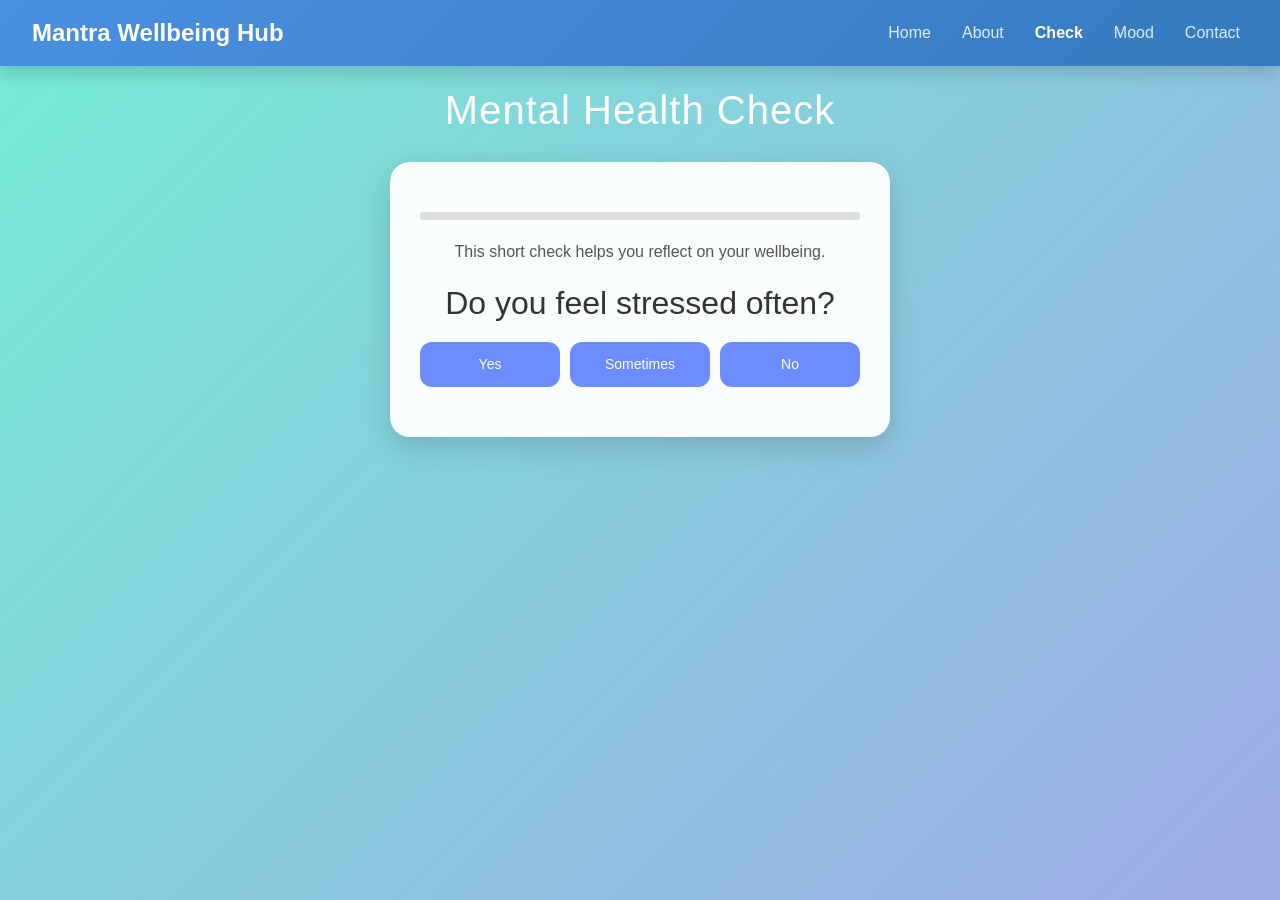
==== checker.html @ bb775d46 "Add files via upload" ====
<!doctype html>
<html lang="en">
  <head>
    <meta charset="UTF-8" />
    <title>Mental Health Check</title>

    <!-- Bootstrap -->
    <link
      href="https://cdn.jsdelivr.net/npm/bootstrap@5.3.8/dist/css/bootstrap.min.css"
      rel="stylesheet"
    />

    <!-- Your CSS -->
    <link rel="stylesheet" href="/css/checker.css" />
  </head>

  <body>
    <!-- ✅ NAVBAR -->
    <nav class="navbar navbar-expand-lg navbar-dark shadow">
      <div class="container-fluid">
        <a class="navbar-brand" href="/index.html">Mantra Wellbeing Hub</a>

        <button
          class="navbar-toggler"
          type="button"
          data-bs-toggle="collapse"
          data-bs-target="#navbarNav"
        >
          <span class="navbar-toggler-icon"></span>
        </button>

        <div
          class="collapse navbar-collapse justify-content-end"
          id="navbarNav"
        >
          <ul class="navbar-nav">
            <li class="nav-item">
              <a class="nav-link" href="/index.html">Home</a>
            </li>
            <li class="nav-item">
              <a class="nav-link" href="/about.html">About</a>
            </li>
            <li class="nav-item active">
              <a class="nav-link active" href="/checker.html">Check</a>
            </li>
            <li class="nav-item">
              <a class="nav-link" href="/tracker.html">Mood</a>
            </li>
            <li class="nav-item">
              <a class="nav-link" href="/contact.html">Contact</a>
            </li>
          </ul>
        </div>
      </div>
    </nav>

    <!-- HEADER -->
    <header>
      <h1>Mental Health Check</h1>
    </header>

    <!-- MAIN CONTENT -->
    <section>
      <div id="progress">
        <div id="progressBar"></div>
      </div>

      <p>This short check helps you reflect on your wellbeing.</p>
      <h2 id="question"></h2>

      <div id="answers">
        <button onclick="answer('yes')">Yes</button>
        <button onclick="answer('sometimes')">Sometimes</button>
        <button onclick="answer('no')">No</button>
      </div>

      <p id="resultText"></p>
    </section>

    <!-- Bootstrap JS -->
    <script src="https://cdn.jsdelivr.net/npm/bootstrap@5.3.8/dist/js/bootstrap.bundle.min.js"></script>

    <!-- Your JS -->
    <script src="/js/checker.js"></script>
  </body>
</html>
---- css/checker.css ----
/* ===== NAVBAR ===== */
.navbar {
  background: linear-gradient(135deg, #4a90e2, #357ABD) !important;
  padding: 10px 20px;
  width: 100%;
}

.navbar-brand {
  font-size: 1.5rem;
  font-weight: 600;
  color: #fff !important;
}

.navbar-nav .nav-link {
  color: rgba(255, 255, 255, 0.85) !important;
  margin-left: 15px;
  position: relative;
  transition: 0.3s;
}

.navbar-nav .nav-link:hover {
  color: #fff !important;
}

.navbar-nav .nav-link::after {
  content: "";
  position: absolute;
  width: 0%;
  height: 2px;
  left: 0;
  bottom: 0;
  background: #fff;
  transition: 0.3s;
}

.navbar-nav .nav-link:hover::after {
  width: 100%;
}

.navbar-nav .nav-link.active {
  color: #fff !important;
  font-weight: bold;
}

body {
  margin: 0;
  font-family: 'Segoe UI', sans-serif;
  background: linear-gradient(135deg, #74ebd5, #9face6);
  display: flex;
  flex-direction: column;
  align-items: center;
  min-height: 100vh;
}

/* ===== Header ===== */
header {
  width: 100%;
  text-align: center;
  padding: 20px;
  color: white;
  font-size: 24px;
  font-weight: 600;
  letter-spacing: 1px;
}

/* ===== Main Section Card ===== */
section {
  background: rgba(255, 255, 255, 0.95);
  padding: 30px;
  border-radius: 20px;
  width: 90%;
  max-width: 500px;
  box-shadow: 0 10px 30px rgba(0,0,0,0.15);
  text-align: center;
  animation: fadeIn 0.6s ease-in-out;
}

/* ===== Fade Animation ===== */
@keyframes fadeIn {
  from {
    opacity: 0;
    transform: translateY(25px);
  }
  to {
    opacity: 1;
    transform: translateY(0);
  }
}

/* ===== Text ===== */
p {
  color: #555;
}

h2 {
  margin: 20px 0;
  color: #333;
}

/* ===== Progress Bar ===== */
#progress {
  width: 100%;
  height: 8px;
  background: #ddd;
  border-radius: 10px;
  overflow: hidden;
  margin: 20px 0;
}

#progressBar {
  height: 100%;
  width: 0%;
  background: linear-gradient(90deg, #74ebd5, #9face6);
  transition: width 0.4s ease;
}

/* ===== Buttons ===== */
#answers {
  display: flex;
  gap: 10px;
  justify-content: center;
  margin-top: 15px;
}

#answers button {
  flex: 1;
  padding: 12px;
  border: none;
  border-radius: 12px;
  background: #6c8cff;
  color: white;
  font-size: 14px;
  cursor: pointer;
  transition: all 0.3s ease;
}

/* Hover effect */
#answers button:hover {
  transform: translateY(-2px);
  background: #5a78e0;
}

/* Active click */
#answers button:active {
  transform: scale(0.97);
}

/* ===== Result Text ===== */
#resultText {
  margin-top: 20px;
  font-weight: 500;
  color: #444;
}

/* ===== Mobile ===== */
@media (max-width: 480px) {
  section {
    padding: 20px;
  }

  #answers {
    flex-direction: column;
  }
}
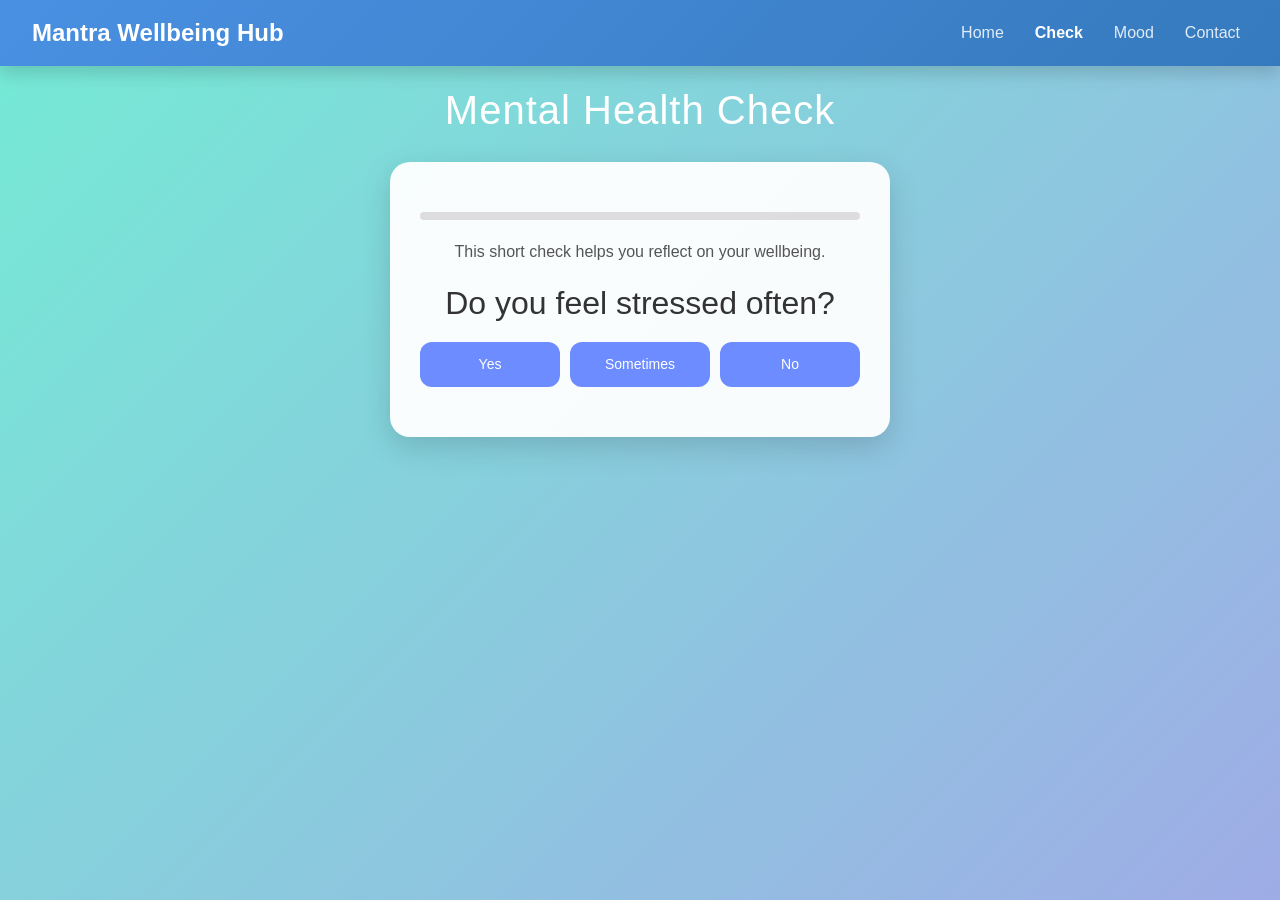
==== commit 31187f4e: "Fix HTML formatting and structure" ====
--- a/checker.html
+++ b/checker.html
@@ -36,9 +36,6 @@
           <ul class="navbar-nav">
             <li class="nav-item">
               <a class="nav-link" href="/index.html">Home</a>
-            </li>
-            <li class="nav-item">
-              <a class="nav-link" href="/about.html">About</a>
             </li>
             <li class="nav-item active">
               <a class="nav-link active" href="/checker.html">Check</a>
